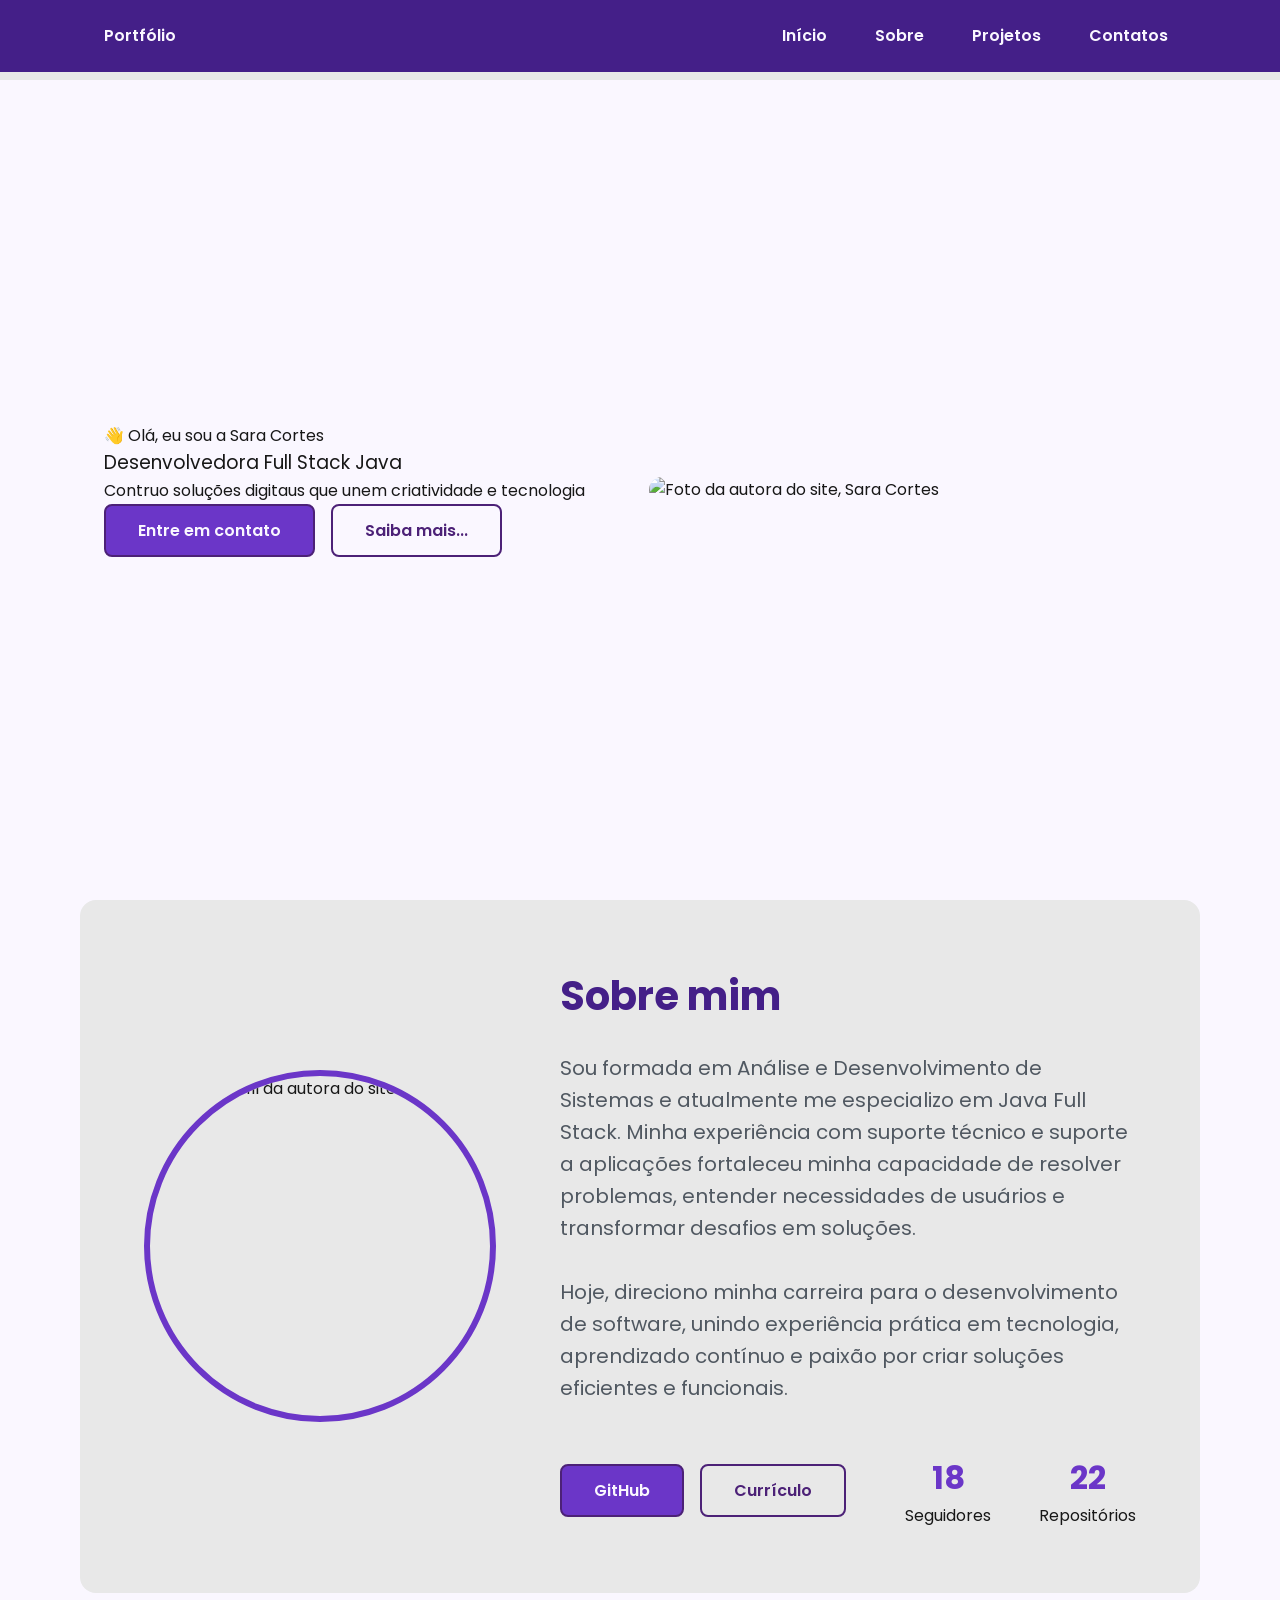
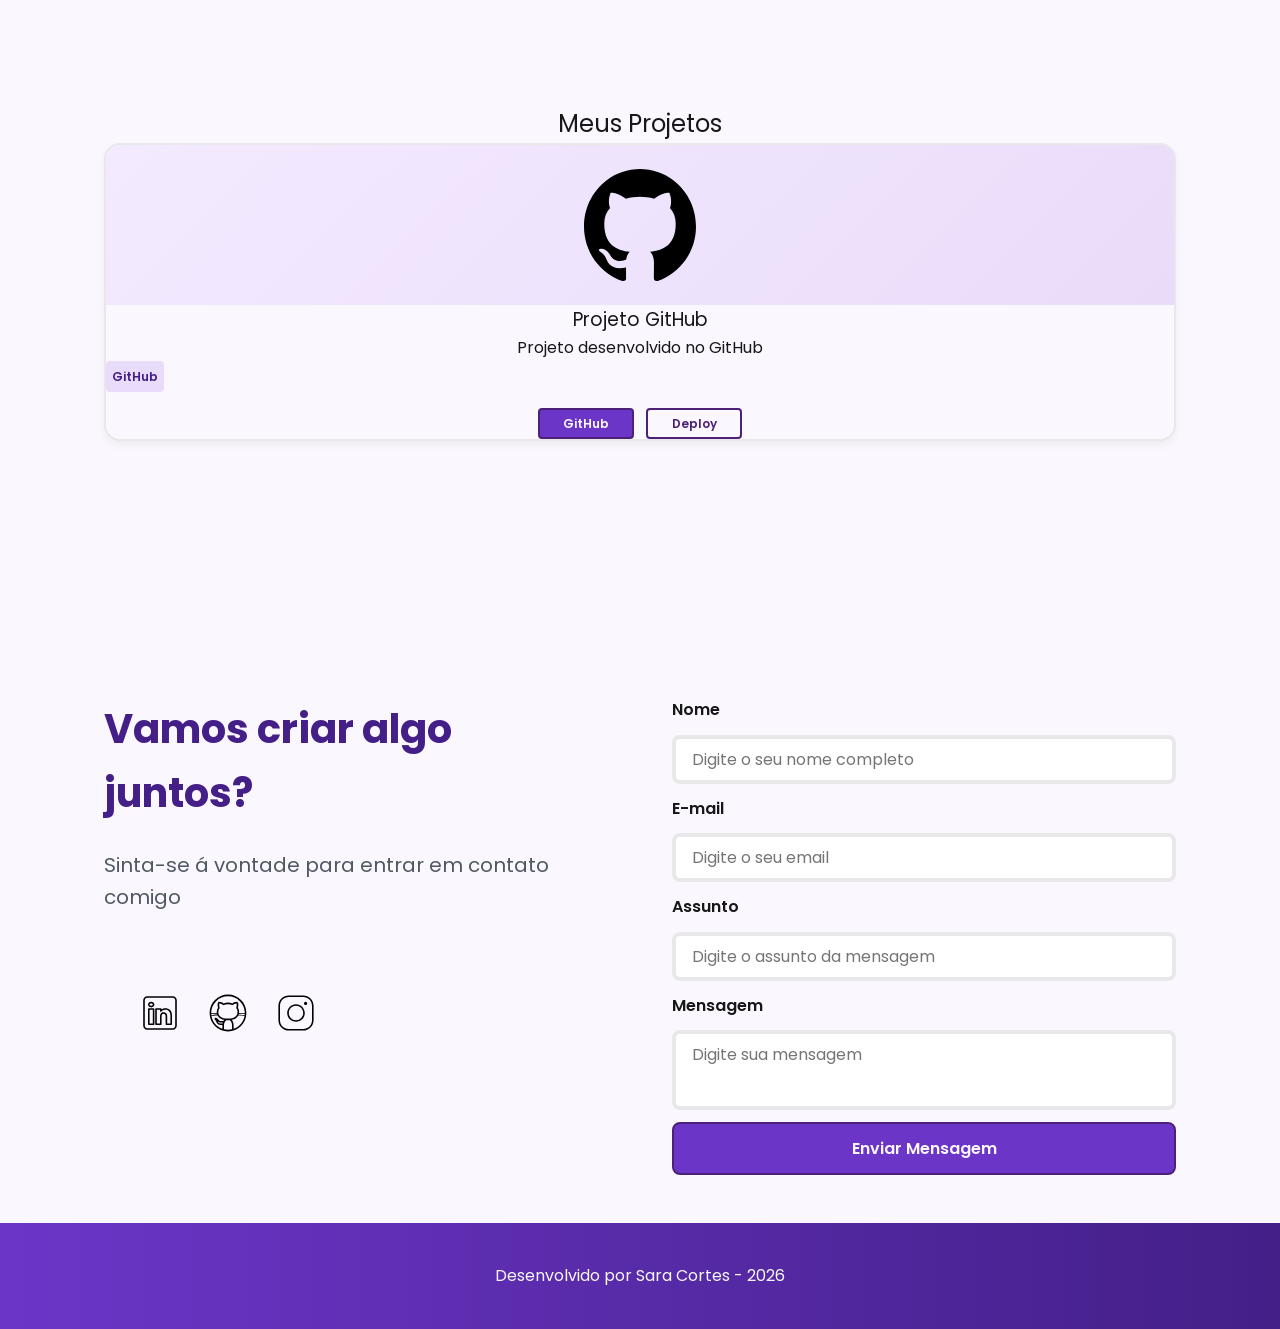
==== index.html @ 0a7c4107 ":tada: Alterando arquivo success.html" ====
<!DOCTYPE html>  <!-- Declaração do tipo de documento. Diz ao navegador que este arquivo é um documento HTML5. -->
<html lang="pt-br"> <!-- idioma principal da página é português do Brasil -->
<head>
    <!-- Fontes do Google -->
    <link rel="preconnect" href="https://fonts.googleapis.com">
    <link rel="preconnect" href="https://fonts.gstatic.com" crossorigin>
 
    <!-- Fonte do Google - Poppins -->
    <link href="https://fonts.googleapis.com/css2?family=Poppins&display=swap" rel="stylesheet">
    <meta charset="UTF-8"> <!-- Significa: codificacao de caracteres usa o modelo universar (UTF-8) -->
    <meta name="viewport" content="width=device-width, initial-scale=1.0"> <!-- definimos o tamanho do navegardor  -->

    <meta name="author" content="Sara Cortes">

    <meta name="description" content="Sou Sara Cortes, desenvolvedora Full Stack apaixonada por transformar ideias em 
                soluções digitais únicas. Explore meu portfólio, descubra projetos que unem criatividade e tecnologia, 
                e vamos conversar sobre como posso ajudar a dar vida às suas ideias."">

    <meta name="robots" content="index, follow">

    <link rel="icon" 
    type="image/svg+xml" 
    href="./assets/img/favicon.svg"
    /> <!-- definindo o ícone que fica no navegador -->


    <!-- CSS principal da página -->
    <link rel="stylesheet" href="./assets/css/styles.css">

    <title>Portfólio - Sara Cortes </title> <!-- personalizamos o titulo da pagina -->
</head>
<body>

    <!-- Cabeçalho da página -->
    <header>
        <div class="menu-content">
        <!-- Titulo do cabeçalho -->
        <a href="index.html">Portfólio</a>

        <!-- Menu navegação -->
         <!-- <ul> representa uma lista não ordenada -->
        <nav>
            <ul class="menu-list">
                <li><a href="#hero>">Início</a></li>  <!-- <li> representam os itens da lista -->
                <li><a href="#about">Sobre</a></li>
                <li><a href="#project">Projetos</a></li>
                <li><a href="#contact">Contatos</a></li>
            </ul>
        </nav>

    </div>
    </header>

    <!-- Seção principal da página -->
    <main>
        <!-- Seção HERO -->
        <section id="hero" class="section-container hero-container"> <!-- Section: Caixa onde colocamos as configurações padrões. Hero, conf especificas somente dele --> 

        <!-- Boas Vindas -->
        <article> 
            <span>👋 Olá, eu sou a Sara Cortes</span>
            <h1>Desenvolvedora Full Stack Java</h1>
            <p>Contruo soluções digitaus que unem criatividade e tecnologia</p>
       
            <div class="buttons-container">
                <a href="#contact" class="botao">Entre em contato</a>
                <a href="#about" class="botao-outline">Saiba mais...</a>
            </div>

        </article>

        <!-- Imagem da Seção Hero -->
        <!-- alt para pessoas com discapacidade -->
        <!-- float-animation, aplica a animação chamada float na imagem  -->
        <figure class="hero-image">
            <img
            src="https://ik.imagekit.io/lojagames/SaraPortf%C3%B3lio.png"
            alt="Foto da autora do site, Sara Cortes"
            class="float-animation"
            >
        </figure>

        </section>

        <!-- Seção sobre mim -->
         <section id="about" class="section-container about-container">

            <!-- Imagem da Seção About -->
            <figure class="about-image">
                <img
                src="https://ik.imagekit.io/lojagames/sara.svg.jpeg"
                alt="Foto - Perfil da autora do site"
                class="float-animation"
                >
            </figure>

            <!-- Conteúdo da Seção About -->
             <article class="about-content">
                <h2>Sobre mim</h2>
                <p>
                    Sou formada em Análise e Desenvolvimento de Sistemas e atualmente me especializo em Java Full Stack. 
                    Minha experiência com suporte técnico e suporte a aplicações fortaleceu minha capacidade de resolver problemas, 
                    entender necessidades de usuários e transformar desafios em soluções.
                </p>
                <p>
                    Hoje, direciono minha carreira para o desenvolvimento de software, unindo experiência prática em tecnologia, 
                    aprendizado contínuo e paixão por criar soluções eficientes e funcionais.
                </p>

                <!-- Links (GitHub + Curriculo) e Dados do GitHub  -->
                <div class="about-buttons-data">

                    <!-- Links -->
                     <div class="buttons-container">
                        <a href="https://github.com/SaraCarlenis" target="_blank" class="botao" >GitHub</a>
                        <a href="https://ik.imagekit.io/lojagames/Sara%20Hurtado%20CV.pdf" target="_blank" class="botao-outline">Currículo</a> <!-- O target blank significa que vai abrir uma nova guia -->
                     </div>

                     <!-- Dados do repositorio do GitHub -->
                     <div class="data-container">

                        <!-- Número de Seguidores -->
                        <div class="data-item" >
                            <span class="data-number" >18</span>
                            <span class="data-label" >Seguidores</span>
                        </div>

                        <!-- Número de Repositórios Públicos -->
                         <div class="data-item" >
                            <span class="data-number" >22</span>
                            <span class="data-label" >Repositórios</span>
                         </div>
                     </div>

                </div>
             </article>
            
        </section>

        <!-- Seção projetos do autor -->
         <section id="project" class="section-container project-container">
            
            <h2>Meus Projetos</h2>
            
            <!-- Swiper Container -->
        <div class="swiper projects-swiper">
            <div class="swiper-wrapper">
                <div class="swiper-slide">
            
                    <article class="project-card">
            
            <!-- Ícone da Tecnologia padrão do projeto -->
                <figure class="project-image">
                <img src="./assets/icons/languages/github.svg"
                    alt="Ícone do GitHub"
                >
                </figure>
            
            <!-- Conteúdo do Projeto -->
            <class="project-content">
            <h3>Projeto GitHub</h3>
            <p>Projeto desenvolvido no GitHub</p>
            
            <!-- Tags do Projeto -->
            <div class="project-tags">
                <span class="tag">GitHub</span>
            </div>
            
            <!-- Links do Projeto -->
            <div class="project-buttons">
                <a href="#https://github.com/SaraCarlenis/portfolio" target="_blank" class="botao botao-sm">
                GitHub
                </a>
                <a href="#https://github.com/SaraCarlenis/portfolio" target="_blank" class="botao-outline botao-sm">
                Deploy
                </a>
            </div>
        </div>
            
    </article>
            
</div>
            
</div>
            
            <!-- Botões de Navegação -->
            <div class="swiper-button-next"></div>
            <div class="swiper-button-prev"></div>
            
            <!-- Paginação -->
            <div class="swiper-pagination"></div>
            
        </div>            

    </section>

        <!-- Seção de contatos -->
         <section id="contact" class="section-container contact-container">

            <!-- Redes Sociais -->
               <article class="contact-info">

                <h2>Vamos criar algo juntos?</h2>
                <p>Sinta-se á vontade para entrar em contato comigo</p>
            
                <!-- Links para as Redes Sociais -->
                 <div class="section-container">

                    <a href="https://www.linkedin.com/in/sara-hurtado-cortes/"
                        target="_blank"
                        class="social-icon"
                        aria-label="LinkedIn">

                <img src="./assets/icons/social/linkedin.svg"
                         alt="LinkedIn">

                    </a>

                    <a href="https://github.com/SaraCarlenis"
                        target="_blank"
                        class="social-icon"
                        aria-label="GitHub">

                <img src="./assets/icons/social/github.svg"
                        alt="GitHub">
                    </a>

                    <a href="https://www.instagram.com/s.corte_/"
                        target="_blank"
                        class="social-icon"
                        aria-label="Instagram">

                <img src="./assets/icons/social/instagram.svg"
                        alt="Instagram">

                    </a>

                 </div>
            </article>

             <!-- Formulário de Contato -->
              <form id="formulario" action="success.html" method="get">

                <label for="nome">Nome</label>
                <input id="nome" name="nome" type="text" placeholder="Digite o seu nome completo" required>
                <span id="erro-nome"></span>

                <label for="email">E-mail</label>
                <input id="email" name="email" type="text" placeholder="Digite o seu email" required>
                <span id="erro-email"></span>

                <label for="assunto">Assunto</label>
                <input id="assunto" name="assunto" type="text" placeholder="Digite o assunto da mensagem" required>
                <span id="erro-assunto"></span>

                <label for="mensagem">Mensagem</label>
                <textarea id="mensagem" name="mensagem" placeholder="Digite sua mensagem" required></textarea>
                <span id="erro-mesagem"></span>

                <button class="botao" type="submit">Enviar Mensagem</button>

              </form>
            
        </section>
    </main>

    <!-- Roda pé da minha página -->
     <footer>
        <p>Desenvolvido por Sara Cortes - 2026</p>
     </footer>

</body>
</html>
---- assets/css/styles.css ----
/* Responsavel por fazer o reset (*) */
/* definindo a marge conforme relogio, primeiro define o top, segundo o direito, quarto parte de baixo e ultimo lado esquerdo */
/* Agora se colocarmos somente 2, automaticamente o primeiro serão o TOP e BORDER o segundo direita e ezquerda */
* {
  margin: 0;
  padding: 0;
  box-sizing: border-box;
  font-family: 'Poppins', sans-serif;
  font-weight: 400;
  text-decoration: none;
  outline: none;
}
 
/* Variáveis */
:root {
    /* Paleta de Cores - Purple */
    --purple-50: #f4eaff;
    --purple-100: #e9dcfa;
    --purple-200: #cdb3f0;
    --purple-300: #b186e5;
    --purple-400: #9460db;
    --purple-500: #6b36c8;
    --purple-600: #5b2ca0;
    --purple-700: #4c2177;
    --purple-800: #441f88;
    --purple-900: #2a0e4d;
    --purple-950: #1a0730;
 
    /* Cores Neutras */
    --gray-200: #e8e8e8;
    --gray-400: #505861;
    --black: #171717;
    --white: #FAF7FF;
 
    /* Cores de Estado */
    --error: #e63946;
 
    /* Sombras */
    --shadow-sm: 0 0.25rem 0.5rem rgba(0, 0, 0, 0.05);
    --shadow-md: 0 0.25rem 0.75rem rgba(107, 54, 200, 0.3);
    --shadow-lg: 0 0.5rem 1.5rem rgba(107, 54, 200, 0.2);
 
    /* Espaçamentos */
    --spacing-xs: 0.5rem;
    --spacing-sm: 1rem;
    --spacing-md: 1.5rem;
    --spacing-lg: 2rem;
    --spacing-xl: 3rem;
    --spacing-2xl: 4rem;
 
    /* Tamanhos de Fonte */
    --text-sm: 0.75rem;
    --text-base: 1rem;
    --text-lg: 1.25rem;
    --text-xl: 1.5rem;
    --text-2xl: 2rem;
    --text-3xl: 2.5rem;
 
    /* Border Radius */
    --radius-sm: 0.25rem;
    --radius-md: 0.5rem;
    --radius-lg: 1rem;
    --radius-xl: 2rem;
    --radius-full: 50%;
 
    /* Animação Padrão */
    --transition-default: all 0.3 ease;
}
 
html {
  scroll-behavior: smooth;
}
 
body {
  display: flex;
  flex-direction: column;
  min-height: 100vh;
  background-color: var(--white);
  line-height: 1.6;
  color: var(--black);
}
 
main {
  flex: 1;
}
 
/* Seções - Base Comum */
 
.section-container{
  max-width: 70rem;
  margin: 0 auto;
  padding: var(--spacing-xl) var(--spacing-md);
  scroll-margin-top: 6rem;
}
 
/* Botões */
 
.buttons-container{
  display: flex;
  gap: var(--spacing-sm);
}
 
.botao,
.botao-outline{
  display: inline-block;
  padding: 0.75rem 2rem;
  border: 0.15rem solid transparent;
  border-radius: var(--radius-md);
  font-size: var(--text-base);
  font-weight: 600;
  text-align: center;
  cursor: pointer;
  transition: var(--transition-default);
}
 
.botao{
  border-color: var(--purple-700);
  background-color: var(--purple-500);
  color: var(--white);
}
 
.botao:hover{
  border-color: var(--purple-800);
  background-color: var(--purple-700);
  box-shadow: var(--shadow-md);
  transform: translateY(-0.25rem);
}
 
.botao-outline{
  border-color: var(--purple-700);
  background-color: transparent;
  color: var(--purple-700);
}
 
.botao-outline:hover{
  border-color: var(--purple-700);
  background-color: var(--purple-500);
  color: var(--white);
  transform: translateY(-0.25rem);
}
 
/* Botões pequenos - Card Projetos */
 
.botao.botao-sm,
.botao-outline.botao-sm {
  min-width: 6rem;
  padding: 0.25rem var(--spacing-sm);
  border-width: 0.125rem;
  border-radius: 0.25rem;
  font-size: var(--text-sm);
}
 
/* Seção Header - Cabeçalho e Menu */
 
header{
  position: sticky;
  top: 0;
  z-index: 1000;
  width: 100%;
  height: 5rem;
  border-bottom: var(--spacing-xs) solid var(--gray-200);
  box-shadow: var(--purple-800);
  background-color: var(--purple-800);
}
 
header a {
  font-weight: 600;
  color: var(--white);
  transition: color 0.3s ease;
}
 
header a:hover {
  color: var(--purple-100);
}
 
#titulo{
  font-size: var(--text-2xl);
  font-weight: 700;
}
 
.menu-content {
  display: flex;
  justify-content: space-between;
  align-items: center;
  max-width: 70rem;
  height: 100%;
  margin: 0 auto;
  padding: 0 var(--spacing-md);
}
 
.menu-list {
  display: flex;
  gap: var(--spacing-lg);
  list-style: none;
}
 
.menu-list a {
  padding: var(--spacing-xs);
}
 
/* Seção Hero */
.hero-container {
  display: flex;
  align-items: center;
  gap: var(--spacing-2xl);
  min-height: calc(100vh - 5rem);
}
 
.hero-content {
  display: flex;
  flex: 1;
  flex-direction: column;
  gap: var(--spacing-md);
}
 
.hero-content span {
  font-size: var(--text-xl);
  font-weight: 700;
}
 
.hero-content h1 {
  font-size: var(--text-3xl);
  font-weight: 700;
}
 
/* Configura todos os Paragrafos */
 
.hero-content p,
.about-content p,
.contact-info p {
  font-size: var(--text-lg);
  color: var(--gray-400);
}
 
.hero-image {
  display: flex;
  flex: 1;
  justify-content: center;
}
 
.hero-image img {
  width: 100%;
  max-width: 100%;
  border-radius: var(--radius-xl);
}

/* Animação Flutuante */
@keyframes float {
  0%,
  100% {
    transform: translateY(0);
  }
 
  50% {
    transform: translateY(-1.25rem);
  }
 
}
 
/* Usa animação */
.float-animation {
  animation: float 15s ease-in-out infinite;
}

/* About é da turma, pegar exemplos de como fizemos o Hero */

.about-container {
    display: grid;
    grid-template-columns: 1fr 2fr;
    gap: var(--spacing-2xl);

    background-color: var(--gray-200);
    border-radius: var(--radius-lg);

    padding: var(--spacing-2xl);
}

/* Imagem */

.about-image {
    display: flex;
    justify-content: center;
    align-items: center;
    margin: 0;
}

.about-image img {
    width: 22rem;
    height: 22rem;
    border-radius: 50%;
    border: 0.4rem solid var(--purple-500);
    object-fit: cover;
}

/* Conteúdo */

.about-content h2 {
    margin-bottom: var(--spacing-lg);
    color: var(--purple-800);
    font-size: var(--text-3xl);
}

.about-content p {
    margin-bottom: var(--spacing-lg);
    line-height: 1.6;
}

.data-item {
    display: flex;
    flex-direction: column;
    align-items: center;
}

.data-number {
    font-size: var(--text-2xl);
    font-weight: 700;
    color: var(--purple-500);
}

.data-label {
    font-size: var(--text-base);
    color: var(--gray-700);
}

/* Botões + dados */

.about-buttons-data {
    display: flex;
    justify-content: space-between;
    align-items: center;
    margin-top: var(--spacing-xl);
}

/* Dados */

.data-container {
    display: flex;
    gap: var(--spacing-xl);
}

.project-container {
    scroll-margin-top: 3rem;
    margin: var(--spacing-2xl) auto;
    text-align: center;
}

.project-swiper {
    position: relative;
    width: 100%;
    padding: var(--spacing-sm) var(--spacing-xl) var(--spacing-xl);
    overflow: hidden;
}

/* Card Projetos */
.project-card {
    display: flex;
    flex-direction: column;
    width: 100%;
    height: 100%;
    border: 0.15rem solid var(--gray-200);
    border-radius: var(--radius-lg);
    background-color: var(--white);
    box-shadow: var(--shadow-sm);
    overflow: hidden;
    transition: var(--transition-default);
}

.project-card:hover {
    box-shadow: var(--spacing-lg);
}

.project-image {
    display: flex;
    justify-content: center;
    align-items: center;
    width: 100%;
    height: 10rem;
    background: linear-gradient(
        135deg, 
        var(--purple-50) 0%, 
        var(--purple-100) 100%
    );
}

.project-image img {
    width: 75%;
    height: 75%;
    max-width: 7rem;
    max-height: 7rem;
    object-fit: contain;
    transition: transform 0.3s ease;
}

.project-content {
    display: flex;
    flex: 1;
    flex-direction: column;
    padding: var(--spacing-md);
    text-align: left;
}

.project-content h3 {
    margin-bottom: 0.75rem;
    font-size: var(--text-lg);
    font-weight: 700;
}

.project-content p {
    flex: 1;
    margin-bottom: var(--spacing-sm);
    font-size: var(--text-base);
    color: var(--gray-400);
}

.project-tags {
    display: flex;
    flex-wrap: wrap;
    gap: var(--spacing-xl);
}

.tag {
    padding: 0.375rem;
    border-radius: var(--radius-sm);
    background-color: var(--purple-100);
    font-size: var(--text-sm);
    font-weight: 600;
    color: var(--purple-800);
}

.project-buttons {
    display: flex;
    justify-content: center;
    align-items: center;
    gap: 0.75rem;
    margin-top: var(--spacing-sm);
}

/* Configuração do Swiper */
 
.swiper-wrapper {
    align-items: stretch;
}
 
.swiper-slide {
    display: flex;
    height: auto;
}
 
/* Botões do Swiper (navegação) */
.swiper-button-next,
.swiper-button-prev {
    width: 3rem;
    height: 3rem;
}
 
.swiper-button-next:after,
.swiper-button-prev:after {
    font-size: var(--text-lg);
    color: var(--purple-500);
}
 
.swiper-button-next:hover:after,
.swiper-button-prev:hover:after {
    color: var(--purple-800);
}
 
/* Indicadores de paginação */
.swiper-pagination-bullet {
    width: 0.75rem;
    height: 0.75rem;
    background-color: var(--gray-200);
    opacity: 1;
}
 
.swiper-pagination-bullet-active {
    width: var(--spacing-lg);
    border-radius: var(--radius-sm);
    background-color: var(--purple-500);
}

/* Seção de Contatos */

/* primeira coisa que precisamos definir e o layout da seção contatos */
.contact-container {
    display: grid;
    grid-template-columns: 1fr 1fr;
    gap: var(--spacing-2xl);
    align-items: start;
}

.about-content h2,
.projects-container h2,
.contact-info h2 {
    margin-bottom: var(--spacing-md);
    font-size: var(--text-3xl);
    font-weight: 700;
    color: var(--purple-800);
}

/* Configurando as Redes Sociais */

.contact-info h2 {
    margin-bottom: var(--spacing-md);
}

.contact-info p {
    margin-bottom: var(--spacing-lg);
}

.social-container {
    display: flex;
    justify-content: center;
    gap: var(--spacing-xl);
}

.social-icon {
    width: 5rem;
    height: 5rem;
    padding: 0.75rem;
    border-radius: var(--radius-md);
    transition: var(--transition-default);
}

.social-icon img{
    width: 40px;
    height: 40px;
    filter: brightness(0) saturate(100%);
    transition: filter .3s ease;
}

.social-icon img:hover {
  filter: brightness(0) 
          saturate(100%) 
          invert(42%) 
          sepia(93%) 
          saturate(1352%) 
          hue-rotate(243deg) 
          brightness(79%) 
          contrast(91%);
}

/* Formulario */

form {
    display: flex;
    flex-direction: column;
    gap: 0.75rem;
}

form label {
    font-size: var(--text-base);
    font-weight: 600;
}

form input,
form textarea {
    width: 100%;
    padding: 0.5rem var(--spacing-sm);
    border: 0.25rem solid var(--gray-200);
    border-radius: var(--radius-md);
    font-family: inherit;
    font-size: var(--text-base);
    transition: border-color 0.3s ease;
}

form input:focus,
form textarea:focus {
    border-color: var(--purple-500);
    outline: none;
}

form textarea {
    min-height: 5rem;
    resize: none;
}

form span {
    margin-top: -0.75rem;
    font-size: var(--text-sm);
    color: var(--error);
}

/* Footer */
 
footer {
    padding: 2.5rem;
    background: linear-gradient(to right, var(--purple-500), var(--purple-800));
    font-weight: 600;
    text-align: center;
    color: var(--white);
}


/* Responsividade Tablet */
 
@media screen and (max-width: 1024px) {
 
  .section-container {
    padding: var(--spacing-lg) var(--spacing-md);
  }
 
  .section-container h1 {
    font-size: var(--text-3xl);
  }
 
  .section-container h2 {
    font-size: var(--text-2xl);
  }
 
  .section-container p {
    font-size: var(--text-base);
  }
 
  .section-container span {
    font-size: var(--text-lg);
  }
 
  .success-content h1 {
    font-size: var(--text-3xl);
  }
 
  .success-content h2 {
    font-size: var(--text-lg);
  }
 
  #titulo{
    font-size: var(--text-xl);
  }
 
  @media screen and (max-width: 768px){
    .menu-list{
      display: none;
    }
  }
 
  /* Responsividade Tablet - Seção Hero */
 
  .hero-container{
    flex-direction: column-reverse;
    gap: var(--spacing-lg);
    min-height: 60vh;
    text-align: center;
  }
 
  .hero-content,
  .hero-image{
    width: 90%;
  }
 
  .hero-image img{
    object-fit: cover;
  }
 
  .buttons-container{
    justify-content: center;
    width: 100%;
  }
 
  .hero-container .botao,
  .hero-container .botao-outline{
    padding: 0.75rem 1.5rem;
    font-size: var(--text-base);
    white-space: nowrap;
  }
 
/* Responsividade Tablet Seção About*/
 
.about-container{
  flex-direction: column;
  gap: var(--spacing-lg);
  margin: var(--spacing-lg);
  padding: var(--spacing-lg);
}
 
.about-image{
  display: flex;
  flex: 1;
  justify-content: center;
  width: 100%;
}
 
.about-image img{
  max-width: 16rem;
  width: 100%;
}
 
.about-content{
  width: 100%;
}
 
.about-buttons-data{
  flex-direction: column;
  gap: var(--spacing-md);
  align-items: stretch;
}
 
.about-buttons-data .botao{
  margin-right: 0;
}
 
.data-container {
  justify-content: center;
  width: 100%;
}

.project-swiper {
  margin: 0;
  padding: var(--shadow-sm) var(--spacing-lg) 2.5rem;
}

.project-card {
  width: 100%;
  height: 30rem;
  min-height: 30rem;
  max-height: 30rem;
}

.project-content {
  display: flex;
  flex-direction: column;
  justify-content: space-between;
  height: 100%;
}

.project-content p{
  flex: 1;
  overflow: hidden;
}

.project.project-tags {
  min-height: 2.5rem;
  align-items: flex-start;
}

/* Configurações do carrosel */

.swiper-wrapper {
  align-items: stretch;
}

.swipper-slide {
  display: flex;
  justify-content: center;
  align-items: stretch;
  height: auto;
}

/* Configuração para rodar os slider com o dedo */

.swiper-button-next,
.swiper-button-prev{
  display: none;
}

/* Responsividade Tablet - Seção Contact */

.contact-container {
  grid-template-columns: 1fr;
  gap: var(--spacing-lg);
  width: 90%;
  margin: 0 auto;
}

/* Responsividade Tablet - Seção Sucess */

.success-content {
  padding: var(--spacing-xl) var(--spacing-md);
  min-height: calc(100vh - 10 rem);
}

.success-content {
  gap: var(--spacing-lg);
  max-width: 35rem;
}

.success-icon{
  width: 6rem;
  height: 6rem;
}

.success-icon img{
  width: 5rem;
  height: 5rem;
}
}

/* Responsividade - Celular */
@media screen and (max-width: 480px) {
  
}
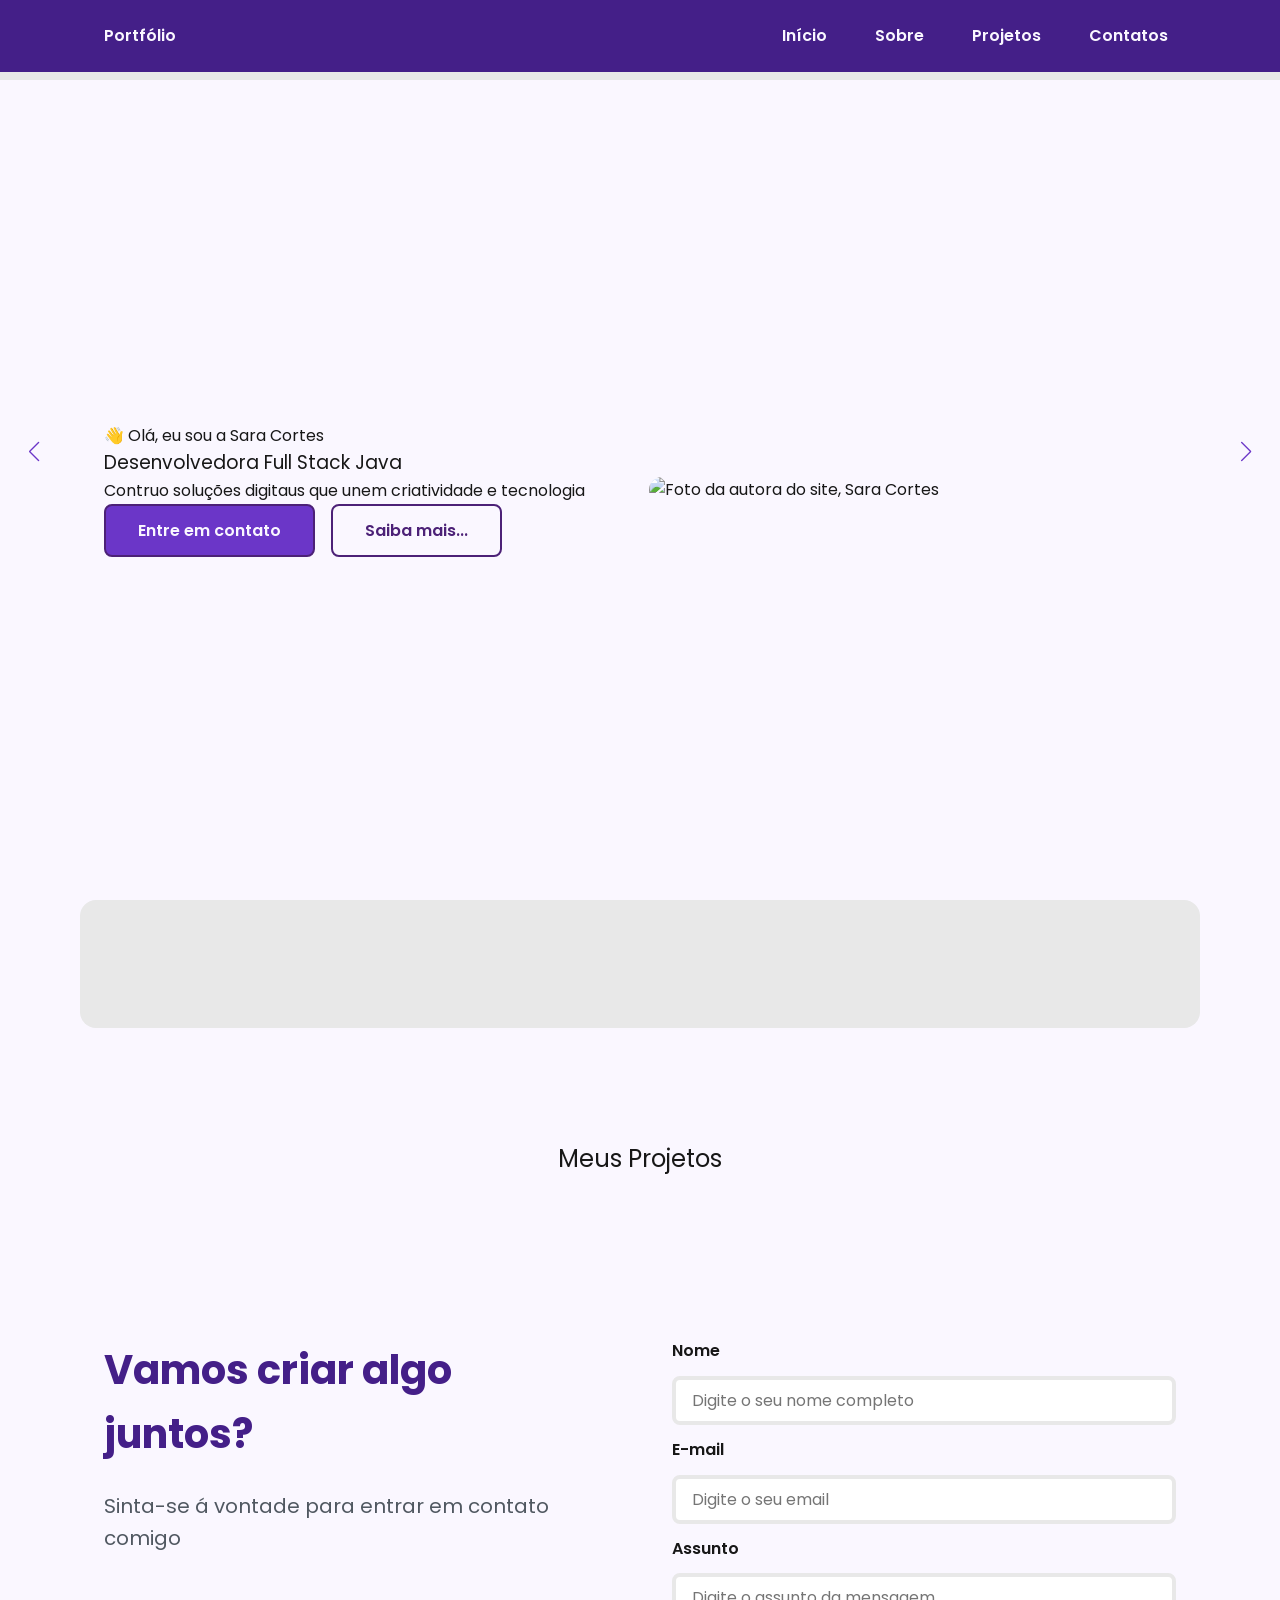
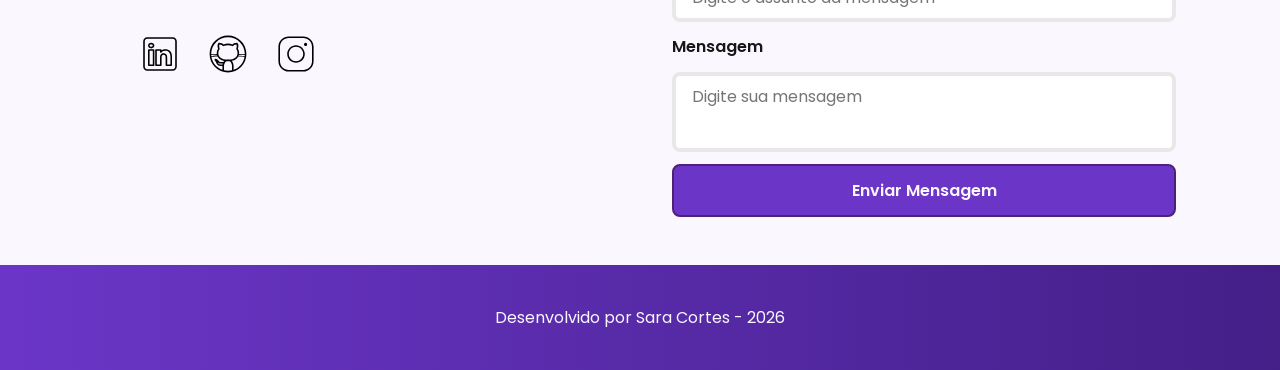
==== commit 06dd7fea: ":tada: Alterando arquivo" ====
--- a/index.html
+++ b/index.html
@@ -23,6 +23,8 @@
     href="./assets/img/favicon.svg"
     /> <!-- definindo o ícone que fica no navegador -->
 
+    <!-- SWIPER CSS -->
+    <link rel="stylesheet" href="https://cdn.jsdelivr.net/npm/swiper@11/swiper-bundle.min.css">
 
     <!-- CSS principal da página -->
     <link rel="stylesheet" href="./assets/css/styles.css">
@@ -85,55 +87,6 @@
         <!-- Seção sobre mim -->
          <section id="about" class="section-container about-container">
 
-            <!-- Imagem da Seção About -->
-            <figure class="about-image">
-                <img
-                src="https://ik.imagekit.io/lojagames/sara.svg.jpeg"
-                alt="Foto - Perfil da autora do site"
-                class="float-animation"
-                >
-            </figure>
-
-            <!-- Conteúdo da Seção About -->
-             <article class="about-content">
-                <h2>Sobre mim</h2>
-                <p>
-                    Sou formada em Análise e Desenvolvimento de Sistemas e atualmente me especializo em Java Full Stack. 
-                    Minha experiência com suporte técnico e suporte a aplicações fortaleceu minha capacidade de resolver problemas, 
-                    entender necessidades de usuários e transformar desafios em soluções.
-                </p>
-                <p>
-                    Hoje, direciono minha carreira para o desenvolvimento de software, unindo experiência prática em tecnologia, 
-                    aprendizado contínuo e paixão por criar soluções eficientes e funcionais.
-                </p>
-
-                <!-- Links (GitHub + Curriculo) e Dados do GitHub  -->
-                <div class="about-buttons-data">
-
-                    <!-- Links -->
-                     <div class="buttons-container">
-                        <a href="https://github.com/SaraCarlenis" target="_blank" class="botao" >GitHub</a>
-                        <a href="https://ik.imagekit.io/lojagames/Sara%20Hurtado%20CV.pdf" target="_blank" class="botao-outline">Currículo</a> <!-- O target blank significa que vai abrir uma nova guia -->
-                     </div>
-
-                     <!-- Dados do repositorio do GitHub -->
-                     <div class="data-container">
-
-                        <!-- Número de Seguidores -->
-                        <div class="data-item" >
-                            <span class="data-number" >18</span>
-                            <span class="data-label" >Seguidores</span>
-                        </div>
-
-                        <!-- Número de Repositórios Públicos -->
-                         <div class="data-item" >
-                            <span class="data-number" >22</span>
-                            <span class="data-label" >Repositórios</span>
-                         </div>
-                     </div>
-
-                </div>
-             </article>
             
         </section>
 
@@ -145,36 +98,7 @@
             <!-- Swiper Container -->
         <div class="swiper projects-swiper">
             <div class="swiper-wrapper">
-                <div class="swiper-slide">
-            
-                    <article class="project-card">
-            
-            <!-- Ícone da Tecnologia padrão do projeto -->
-                <figure class="project-image">
-                <img src="./assets/icons/languages/github.svg"
-                    alt="Ícone do GitHub"
-                >
-                </figure>
-            
-            <!-- Conteúdo do Projeto -->
-            <class="project-content">
-            <h3>Projeto GitHub</h3>
-            <p>Projeto desenvolvido no GitHub</p>
-            
-            <!-- Tags do Projeto -->
-            <div class="project-tags">
-                <span class="tag">GitHub</span>
-            </div>
-            
-            <!-- Links do Projeto -->
-            <div class="project-buttons">
-                <a href="#https://github.com/SaraCarlenis/portfolio" target="_blank" class="botao botao-sm">
-                GitHub
-                </a>
-                <a href="#https://github.com/SaraCarlenis/portfolio" target="_blank" class="botao-outline botao-sm">
-                Deploy
-                </a>
-            </div>
+                
         </div>
             
     </article>
@@ -239,7 +163,10 @@
             </article>
 
              <!-- Formulário de Contato -->
-              <form id="formulario" action="success.html" method="get">
+              <form id="formulario" action="https://formsubmit.co/sara.hurtado.corte@gmail.com" method="POST">
+
+                <input type="hidden" name="_next" value="http://localhost:5500/success.html">
+                <input type="hidden" name="_captcha" value="false">
 
                 <label for="nome">Nome</label>
                 <input id="nome" name="nome" type="text" placeholder="Digite o seu nome completo" required>
@@ -269,5 +196,11 @@
         <p>Desenvolvido por Sara Cortes - 2026</p>
      </footer>
 
+     <!-- SWIPER JS -->
+    <script src="https://cdn.jsdelivr.net/npm/swiper@11/swiper-bundle.min.js"></script>
+
+    <!-- Scritp principal da página -->
+    <script src="./assets/js/script.js"></script>
+ 
 </body>
 </html>
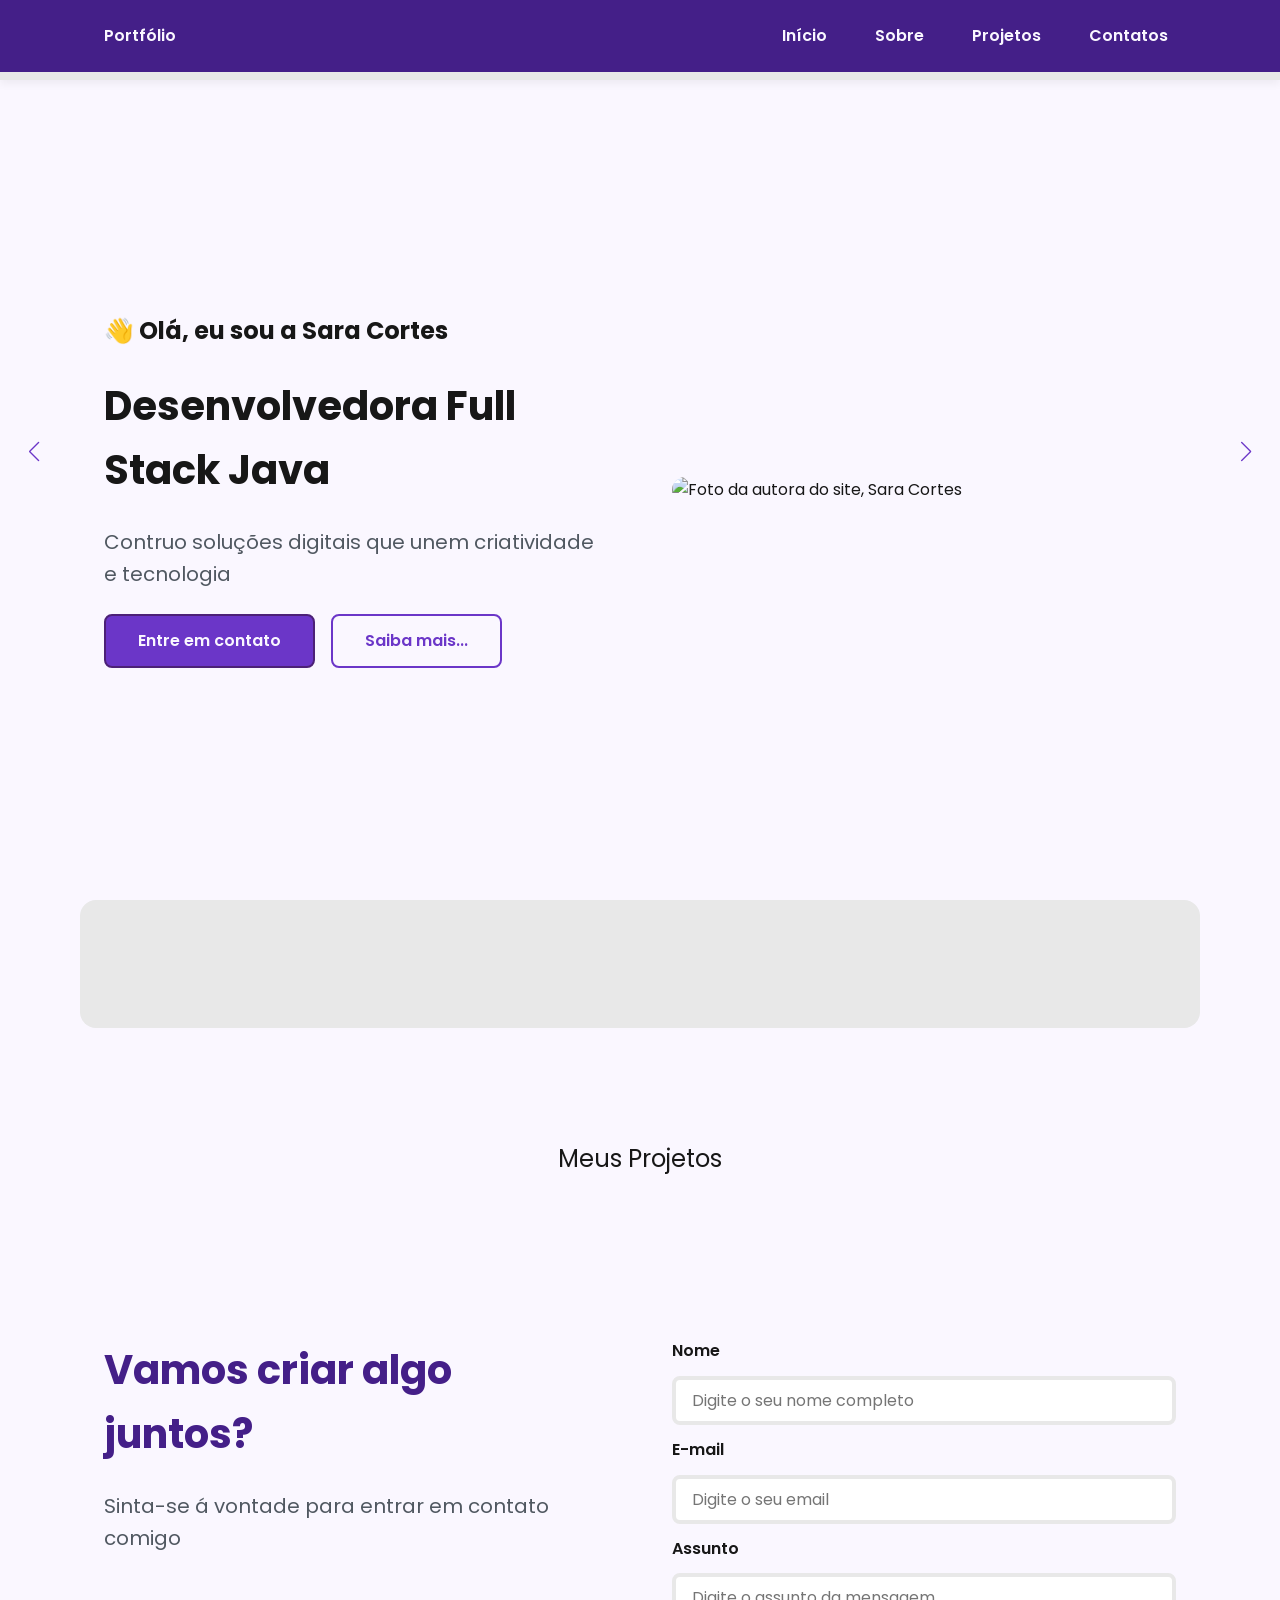
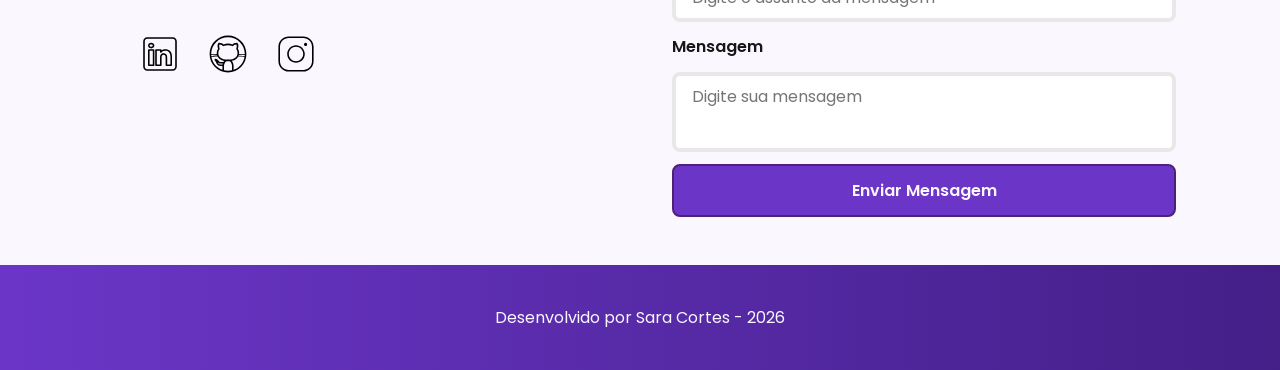
==== commit 5753d6a5: ":sparkles: Atualizando funcionalidades do projeto" ====
--- a/index.html
+++ b/index.html
@@ -8,7 +8,9 @@
     <!-- Fonte do Google - Poppins -->
     <link href="https://fonts.googleapis.com/css2?family=Poppins&display=swap" rel="stylesheet">
     <meta charset="UTF-8"> <!-- Significa: codificacao de caracteres usa o modelo universar (UTF-8) -->
-    <meta name="viewport" content="width=device-width, initial-scale=1.0"> <!-- definimos o tamanho do navegardor  -->
+    <meta 
+        name="viewport" 
+        content="width=device-width, initial-scale=1.0"> <!-- definimos o tamanho do navegardor  -->
 
     <meta name="author" content="Sara Cortes">
 
@@ -59,10 +61,10 @@
         <section id="hero" class="section-container hero-container"> <!-- Section: Caixa onde colocamos as configurações padrões. Hero, conf especificas somente dele --> 
 
         <!-- Boas Vindas -->
-        <article> 
+        <article  class="hero-content"> 
             <span>👋 Olá, eu sou a Sara Cortes</span>
             <h1>Desenvolvedora Full Stack Java</h1>
-            <p>Contruo soluções digitaus que unem criatividade e tecnologia</p>
+            <p>Contruo soluções digitais que unem criatividade e tecnologia</p>
        
             <div class="buttons-container">
                 <a href="#contact" class="botao">Entre em contato</a>
--- a/assets/css/styles.css
+++ b/assets/css/styles.css
@@ -13,7 +13,6 @@
  
 /* Variáveis */
 :root {
-    /* Paleta de Cores - Purple */
     --purple-50: #f4eaff;
     --purple-100: #e9dcfa;
     --purple-200: #cdb3f0;
@@ -39,6 +38,7 @@
     --shadow-sm: 0 0.25rem 0.5rem rgba(0, 0, 0, 0.05);
     --shadow-md: 0 0.25rem 0.75rem rgba(107, 54, 200, 0.3);
     --shadow-lg: 0 0.5rem 1.5rem rgba(107, 54, 200, 0.2);
+
  
     /* Espaçamentos */
     --spacing-xs: 0.5rem;
@@ -67,6 +67,7 @@
     --transition-default: all 0.3 ease;
 }
  
+
 html {
   scroll-behavior: smooth;
 }
@@ -127,13 +128,13 @@
 }
  
 .botao-outline{
-  border-color: var(--purple-700);
+  border-color: var(--purple-500);
   background-color: transparent;
-  color: var(--purple-700);
+  color: var(--purple-500);
 }
  
 .botao-outline:hover{
-  border-color: var(--purple-700);
+  border-color: var(--purple-500);
   background-color: var(--purple-500);
   color: var(--white);
   transform: translateY(-0.25rem);
@@ -159,7 +160,7 @@
   width: 100%;
   height: 5rem;
   border-bottom: var(--spacing-xs) solid var(--gray-200);
-  box-shadow: var(--purple-800);
+  box-shadow: var(--shadow-sm);
   background-color: var(--purple-800);
 }
  
@@ -196,6 +197,7 @@
  
 .menu-list a {
   padding: var(--spacing-xs);
+  font-size: var(--text-base);
 }
  
 /* Seção Hero */
@@ -539,7 +541,7 @@
           contrast(91%);
 }
 
-/* Formulario */
+/* Formulario Contato */
 
 form {
     display: flex;
@@ -590,11 +592,66 @@
     color: var(--white);
 }
 
-
-/* Responsividade Tablet */
+/* Página Success */
+
+.success-container {
+    display: flex;
+    flex-direction: column;
+    justify-content: center;
+    align-items: center;
+    width: 100%;
+    min-height: calc(100vh - 12.5rem);
+    padding: var(--spacing-xl) var(--spacing-md);
+}
+
+.success-content {
+    display: flex;
+    flex-direction: column;
+    align-items: center;
+    gap: var(--spacing-md);
+    max-width: 37.5rem;
+    text-align: center;
+}
+
+.success-content h1 {
+    font-size: var(--text-3xl);
+    font-weight: 700;
+    color: var(--purple-800);
+}
+
+.success-content h2 {
+    font-size: var(--text-lg);
+    color: var(--gray-400);
+}
+
+.success-icon {
+    display: flex;
+    align-items: center;
+    justify-content: center;
+    width: 7.5rem;
+    height: 7.5rem;
+    border-radius: var(--radius-full);
+    background-color: var(--purple-100);
+}
+
+.success-icon img {
+    width: 6rem;
+    height: 6rem;
+    filter: brightness(0) 
+            saturate(100%) 
+            invert(11%) 
+            sepia(69%) 
+            saturate(3759%) 
+            hue-rotate(256deg) 
+            brightness(101%) 
+            contrast(96%);
+}
+
+/* Responsividade Tablet (até 1024px) */
  
 @media screen and (max-width: 1024px) {
- 
+  
+  /* Layout */
   .section-container {
     padding: var(--spacing-lg) var(--spacing-md);
   }
@@ -633,7 +690,7 @@
     }
   }
  
-  /* Responsividade Tablet - Seção Hero */
+  /* Seção Hero */
  
   .hero-container{
     flex-direction: column-reverse;
@@ -674,7 +731,7 @@
  
 .about-image{
   display: flex;
-  flex: 1;
+  flex: 0 0 auto;
   justify-content: center;
   width: 100%;
 }
@@ -701,6 +758,11 @@
 .data-container {
   justify-content: center;
   width: 100%;
+}
+
+/* Projects */
+.projects-container {
+  margin: var(--spacing-lg) auto 0;
 }
 
 .project-swiper {
@@ -713,6 +775,7 @@
   height: 30rem;
   min-height: 30rem;
   max-height: 30rem;
+  max-width: 100%;
 }
 
 .project-content {
@@ -752,7 +815,7 @@
   display: none;
 }
 
-/* Responsividade Tablet - Seção Contact */
+/* Seção Contact */
 
 .contact-container {
   grid-template-columns: 1fr;
@@ -761,7 +824,7 @@
   margin: 0 auto;
 }
 
-/* Responsividade Tablet - Seção Sucess */
+/* Seção Success */
 
 .success-content {
   padding: var(--spacing-xl) var(--spacing-md);
@@ -786,5 +849,214 @@
 
 /* Responsividade - Celular */
 @media screen and (max-width: 480px) {
-  
+
+    /* Layout */
+    .section-container {
+        padding: var(--spacing-md) var(--spacing-sm);
+    }
+
+    /* Tipografia Mobile */
+    .section-container h1 {
+        font-size: var(--text-xl);
+    }
+
+    .section-container h2 {
+        font-size: var(--text-xl);
+    }
+
+    .section-container p {
+        font-size: var(--text-base);
+    }
+
+    .section-container span {
+        font-size: var(--text-lg);
+    }
+
+    .success-content h1 {
+        font-size: var(--text-xl);
+    }
+
+    .success-content h2 {
+        font-size: var(--text-base);
+    }
+
+    /* Header */
+    #titulo {
+        font-size: var(--text-xl);
+    }
+
+    .menu-list {
+        display: none;
+    }
+
+    /* Hero */
+    .hero-container {
+        gap: var(--spacing-sm);
+    }
+
+    .hero-content {
+        gap: var(--spacing-xs);
+        width: 100%;
+    }
+
+    .buttons-container {
+        flex-direction: column;
+        gap: 0.75rem;
+        width: 100%;
+    }
+
+    .buttons-container .botao,
+    .buttons-container .botao-outline {
+        width: 100%;
+    }
+
+    .hero-container .botao,
+    .hero-container .botao-outline {
+        padding: 0.75rem 1rem;
+        font-size: var(--text-base);
+        white-space: nowrap;
+    }
+
+    .hero-image {
+        width: 100%;
+    }
+
+    .hero-image img {
+        max-width: 20rem;
+    }
+
+    /* About */
+    .about-container {
+        margin: var(--spacing-lg) 0.5rem;
+        padding: var(--spacing-md);
+    }
+
+    .about-image img {
+        max-width: 14rem;
+    }
+
+    .about-buttons-data .botao,
+    .about-buttons-data .botao-outline {
+        width: 100%;
+        padding: 0.75rem var(--spacing-lg);
+        font-size: var(--text-base);
+        text-align: center;
+    }
+
+    .data-number {
+        font-size: var(--text-lg);
+    }
+
+    .data-label {
+        font-size: var(--text-sm);
+    }
+
+    /* Projects */
+    .projects-container {
+        margin: var(--spacing-lg) auto 0;
+    }
+
+    .projects-swiper {
+        position: relative;
+        margin: 0;
+        padding: var(--spacing-sm) 0 2rem 0;
+        overflow: visible;
+    }
+
+    .project-card {
+        width: 100%;
+        height: 20rem;
+        max-width: 20rem;
+    }
+
+    .project-image {
+        height: 10rem;
+    }
+
+    .project-content {
+        padding: var(--spacing-md);
+    }
+
+    .project-content h3 {
+        font-size: var(--text-lg);
+    }
+
+    .project-content p {
+        font-size: var(--text-base);
+    }
+
+    /* Contact */
+    .contact-container {
+        width: 100%;
+    }
+
+    .contact-info p {
+        margin-bottom: var(--spacing-md);
+    }
+
+    .social-container {
+        flex-wrap: wrap;
+        gap: var(--spacing-lg);
+        margin-bottom: var(--spacing-xs);
+    }
+
+    .social-icon {
+        width: 4rem;
+        height: 4rem;
+    }
+
+    /* Formulário */
+    form {
+        gap: var(--spacing-sm);
+    }
+
+    form label {
+        font-size: var(--text-base);
+    }
+
+    form input,
+    form textarea {
+        padding: 0.75rem;
+        font-size: var(--text-base);
+    }
+
+    form button {
+        padding: 0.75rem var(--spacing-md);
+        font-size: var(--text-base);
+    }
+
+    /* Footer */
+    footer {
+        padding: var(--spacing-md) var(--spacing-sm);
+        font-size: var(--text-sm);
+    }
+    
+    /* Success Page */
+    .success-container {
+        padding: var(--spacing-lg) var(--spacing-sm);
+        min-height: calc(100vh - 8rem);
+    }
+
+    .success-content {
+        gap: var(--spacing-md);
+        max-width: 100%;
+        padding: 0 var(--spacing-sm);
+    }
+
+    .success-icon {
+        width: 5rem;
+        height: 5rem;
+    }
+
+    .success-icon img {
+        width: 4rem;
+        height: 4rem;
+    }
+
+    .success-content .botao {
+        width: 100%;
+        max-width: 20rem;
+        padding: 0.75rem var(--spacing-lg);
+    }
+
 }
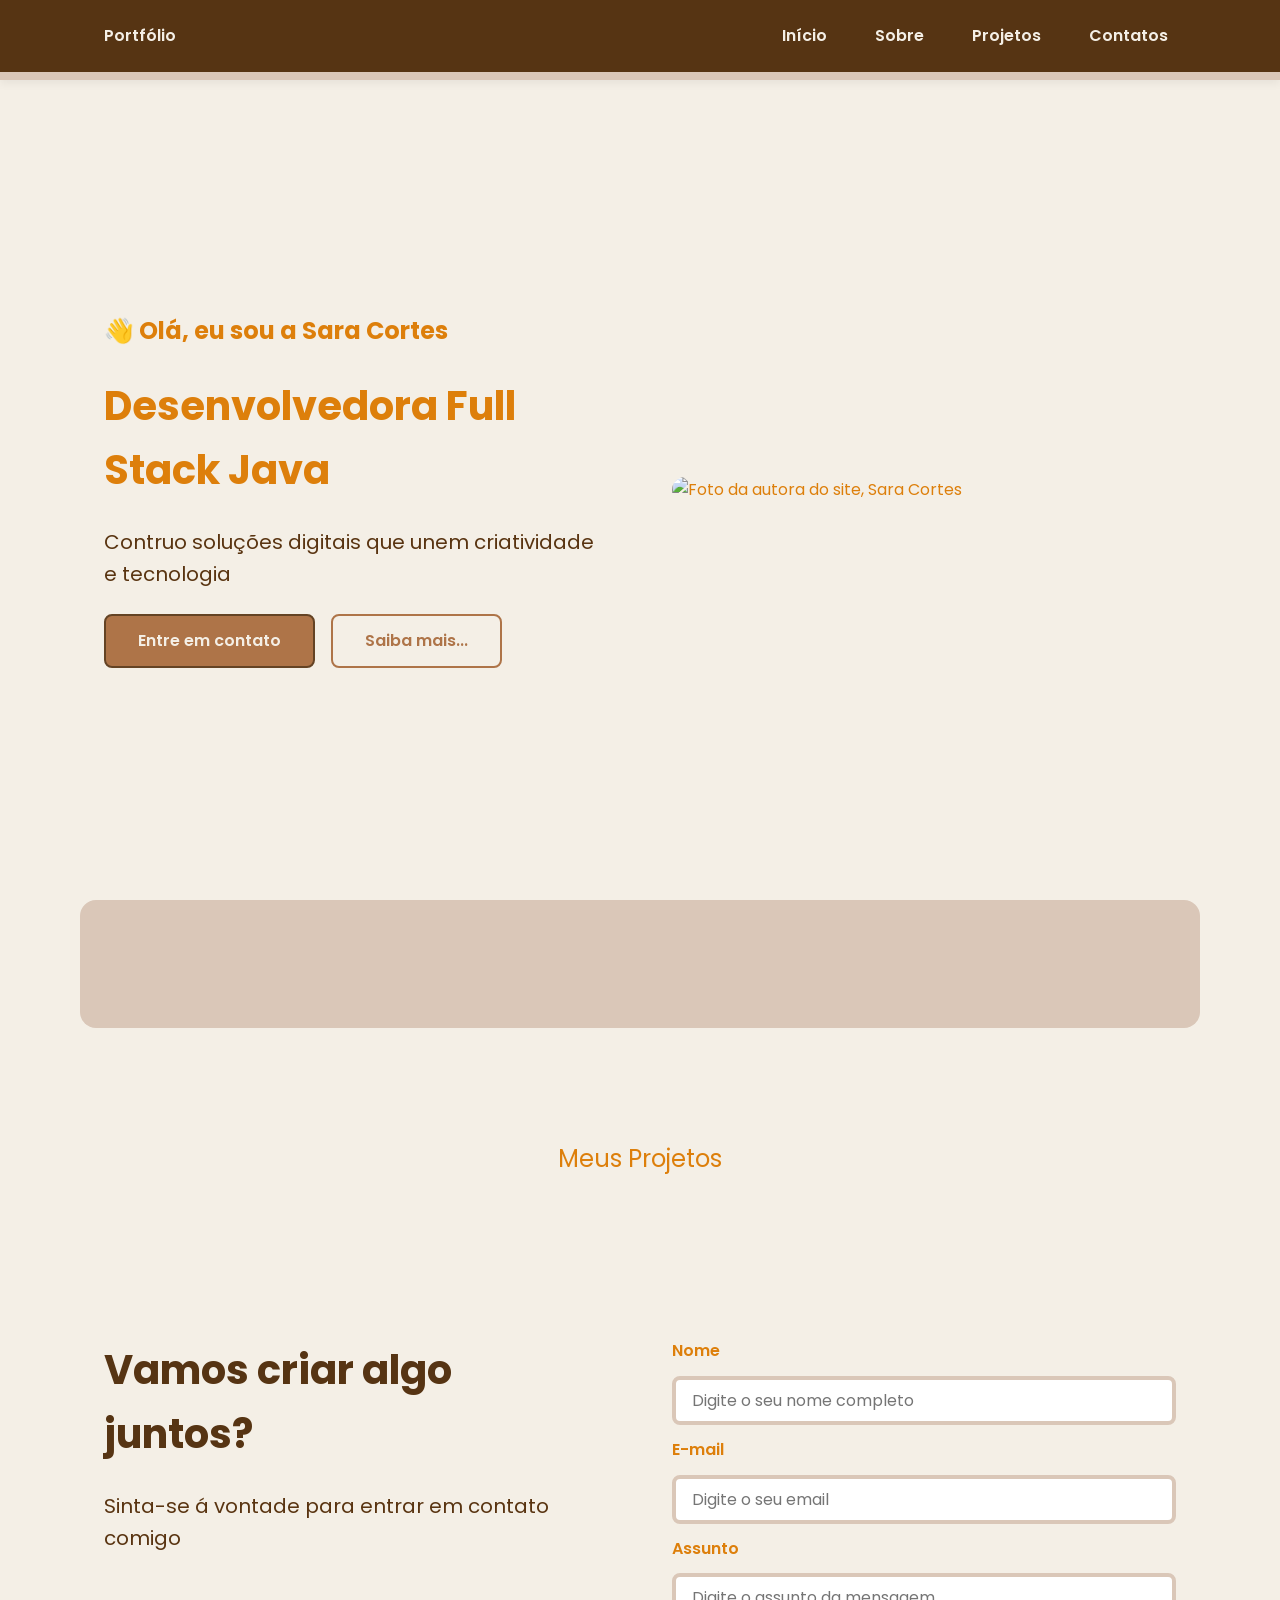
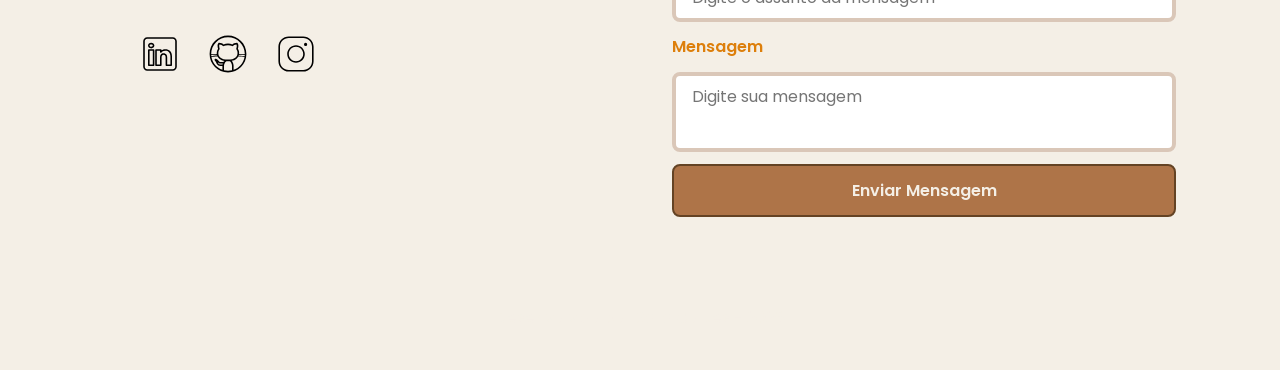
==== commit e84d0fd6: ":sparkles: Ajustando estrutura do portfólio" ====
--- a/index.html
+++ b/index.html
@@ -94,31 +94,22 @@
 
         <!-- Seção projetos do autor -->
          <section id="project" class="section-container project-container">
-            
-            <h2>Meus Projetos</h2>
-            
-            <!-- Swiper Container -->
+        <h2>Meus Projetos</h2>
+  
+        <!-- Swiper Container -->
         <div class="swiper projects-swiper">
-            <div class="swiper-wrapper">
-                
-        </div>
-            
-    </article>
-            
-</div>
-            
-</div>
-            
-            <!-- Botões de Navegação -->
-            <div class="swiper-button-next"></div>
-            <div class="swiper-button-prev"></div>
-            
-            <!-- Paginação -->
-            <div class="swiper-pagination"></div>
-            
-        </div>            
+        <div class="swiper-wrapper">
+        <!-- aqui o script.js vai inserir os cards dos projetos -->
+    </div>
 
-    </section>
+        <!-- Botões de Navegação -->
+        <div class="swiper-button-prev"></div>
+        <div class="swiper-button-next"></div>
+
+        <!-- Paginação -->
+        <div class="swiper-pagination"></div>
+  </div>
+</section>
 
         <!-- Seção de contatos -->
          <section id="contact" class="section-container contact-container">
@@ -165,7 +156,7 @@
             </article>
 
              <!-- Formulário de Contato -->
-              <form id="formulario" action="https://formsubmit.co/sara.hurtado.corte@gmail.com" method="POST">
+              <form id="formulario" action="https://formsubmit.co/12810d5bbcfc1e54e8a3e37df46d6ee3" method="POST">
 
                 <input type="hidden" name="_next" value="http://localhost:5500/success.html">
                 <input type="hidden" name="_captcha" value="false">
--- a/assets/css/styles.css
+++ b/assets/css/styles.css
@@ -13,31 +13,31 @@
  
 /* Variáveis */
 :root {
-    --purple-50: #f4eaff;
-    --purple-100: #e9dcfa;
-    --purple-200: #cdb3f0;
-    --purple-300: #b186e5;
-    --purple-400: #9460db;
-    --purple-500: #6b36c8;
-    --purple-600: #5b2ca0;
-    --purple-700: #4c2177;
-    --purple-800: #441f88;
-    --purple-900: #2a0e4d;
-    --purple-950: #1a0730;
+    --copper-50: #706111;
+    --copper-100:#ca9b17;
+    --copper-200:#909337;
+    --copper-300: #a19244;
+    --copper-400: #95874b;
+    --copper-500: #ae7448;
+    --copper-600: #8f662a;
+    --copper-700: #644324;
+    --copper-800: #563413;
+    --copper-900: #c4c88a;
+    --copper-950: #c0c03a;
  
     /* Cores Neutras */
-    --gray-200: #e8e8e8;
-    --gray-400: #505861;
-    --black: #171717;
-    --white: #FAF7FF;
+    --gray-200: #dac7b8;
+    --gray-400: #593411;
+    --black: #dd7f0b;
+    --white: #f4efe6;
  
     /* Cores de Estado */
     --error: #e63946;
  
     /* Sombras */
     --shadow-sm: 0 0.25rem 0.5rem rgba(0, 0, 0, 0.05);
-    --shadow-md: 0 0.25rem 0.75rem rgba(107, 54, 200, 0.3);
-    --shadow-lg: 0 0.5rem 1.5rem rgba(107, 54, 200, 0.2);
+    --shadow-md: 0 0.25rem 0.75rem rgba(190, 200, 54, 0.3);
+    --shadow-lg: 0 0.5rem 1.5rem rgba(200, 185, 54, 0.2);
 
  
     /* Espaçamentos */
@@ -115,27 +115,27 @@
 }
  
 .botao{
-  border-color: var(--purple-700);
-  background-color: var(--purple-500);
+  border-color: var(--copper-700);
+  background-color: var(--copper-500);
   color: var(--white);
 }
  
 .botao:hover{
-  border-color: var(--purple-800);
-  background-color: var(--purple-700);
+  border-color: var(--copper-800);
+  background-color: var(--copper-700);
   box-shadow: var(--shadow-md);
   transform: translateY(-0.25rem);
 }
  
 .botao-outline{
-  border-color: var(--purple-500);
+  border-color: var(--copper-500);
   background-color: transparent;
-  color: var(--purple-500);
+  color: var(--copper-500);
 }
  
 .botao-outline:hover{
-  border-color: var(--purple-500);
-  background-color: var(--purple-500);
+  border-color: var(--copper-500);
+  background-color: var(--copper-500);
   color: var(--white);
   transform: translateY(-0.25rem);
 }
@@ -161,7 +161,7 @@
   height: 5rem;
   border-bottom: var(--spacing-xs) solid var(--gray-200);
   box-shadow: var(--shadow-sm);
-  background-color: var(--purple-800);
+  background-color: var(--copper-800);
 }
  
 header a {
@@ -171,7 +171,7 @@
 }
  
 header a:hover {
-  color: var(--purple-100);
+  color: var(--copper-100);
 }
  
 #titulo{
@@ -290,7 +290,7 @@
     width: 22rem;
     height: 22rem;
     border-radius: 50%;
-    border: 0.4rem solid var(--purple-500);
+    border: 0.4rem solid var(--copper-500);
     object-fit: cover;
 }
 
@@ -298,7 +298,7 @@
 
 .about-content h2 {
     margin-bottom: var(--spacing-lg);
-    color: var(--purple-800);
+    color: var(--copper-800);
     font-size: var(--text-3xl);
 }
 
@@ -316,7 +316,7 @@
 .data-number {
     font-size: var(--text-2xl);
     font-weight: 700;
-    color: var(--purple-500);
+    color: var(--copper-500);
 }
 
 .data-label {
@@ -379,8 +379,8 @@
     height: 10rem;
     background: linear-gradient(
         135deg, 
-        var(--purple-50) 0%, 
-        var(--purple-100) 100%
+        var(--copper-50) 0%, 
+        var(--copper-100) 100%
     );
 }
 
@@ -423,10 +423,10 @@
 .tag {
     padding: 0.375rem;
     border-radius: var(--radius-sm);
-    background-color: var(--purple-100);
+    background-color: var(--copper-100);
     font-size: var(--text-sm);
     font-weight: 600;
-    color: var(--purple-800);
+    color: var(--copper-800);
 }
 
 .project-buttons {
@@ -451,19 +451,31 @@
 /* Botões do Swiper (navegação) */
 .swiper-button-next,
 .swiper-button-prev {
-    width: 3rem;
-    height: 3rem;
+  position: absolute;
+  top: 50%; /* centraliza verticalmente */
+  transform: translateY(-50%);
+  z-index: 10;
+  width: -3rem;
+  height: -3rem;
+}
+
+.swiper-button-next {
+  right: 1rem;
+}
+
+.swiper-button-prev {
+  left: 1rem;
 }
  
 .swiper-button-next:after,
 .swiper-button-prev:after {
-    font-size: var(--text-lg);
-    color: var(--purple-500);
+    color: var(--black); /* ícone dourado/branco */
+    font-size: 1.9rem;
 }
  
 .swiper-button-next:hover:after,
 .swiper-button-prev:hover:after {
-    color: var(--purple-800);
+    color: var(--black);
 }
  
 /* Indicadores de paginação */
@@ -477,7 +489,7 @@
 .swiper-pagination-bullet-active {
     width: var(--spacing-lg);
     border-radius: var(--radius-sm);
-    background-color: var(--purple-500);
+    background-color: var(--copper-500);
 }
 
 /* Seção de Contatos */
@@ -496,7 +508,7 @@
     margin-bottom: var(--spacing-md);
     font-size: var(--text-3xl);
     font-weight: 700;
-    color: var(--purple-800);
+    color: var(--copper-800);
 }
 
 /* Configurando as Redes Sociais */
@@ -567,7 +579,7 @@
 
 form input:focus,
 form textarea:focus {
-    border-color: var(--purple-500);
+    border-color: var(--copper-500);
     outline: none;
 }
 
@@ -586,7 +598,7 @@
  
 footer {
     padding: 2.5rem;
-    background: linear-gradient(to right, var(--purple-500), var(--purple-800));
+    background: linear-gradient(to right, var(--copper), var(--chocolate));
     font-weight: 600;
     text-align: center;
     color: var(--white);
@@ -616,7 +628,7 @@
 .success-content h1 {
     font-size: var(--text-3xl);
     font-weight: 700;
-    color: var(--purple-800);
+    color: var(--copper-800);
 }
 
 .success-content h2 {
@@ -631,7 +643,7 @@
     width: 7.5rem;
     height: 7.5rem;
     border-radius: var(--radius-full);
-    background-color: var(--purple-100);
+    background-color: var(--copper-100);
 }
 
 .success-icon img {
@@ -640,11 +652,11 @@
     filter: brightness(0) 
             saturate(100%) 
             invert(11%) 
-            sepia(69%) 
-            saturate(3759%) 
+            sepia(10%) 
+            saturate(900%) 
             hue-rotate(256deg) 
             brightness(101%) 
-            contrast(96%);
+            contrast(90%);
 }
 
 /* Responsividade Tablet (até 1024px) */
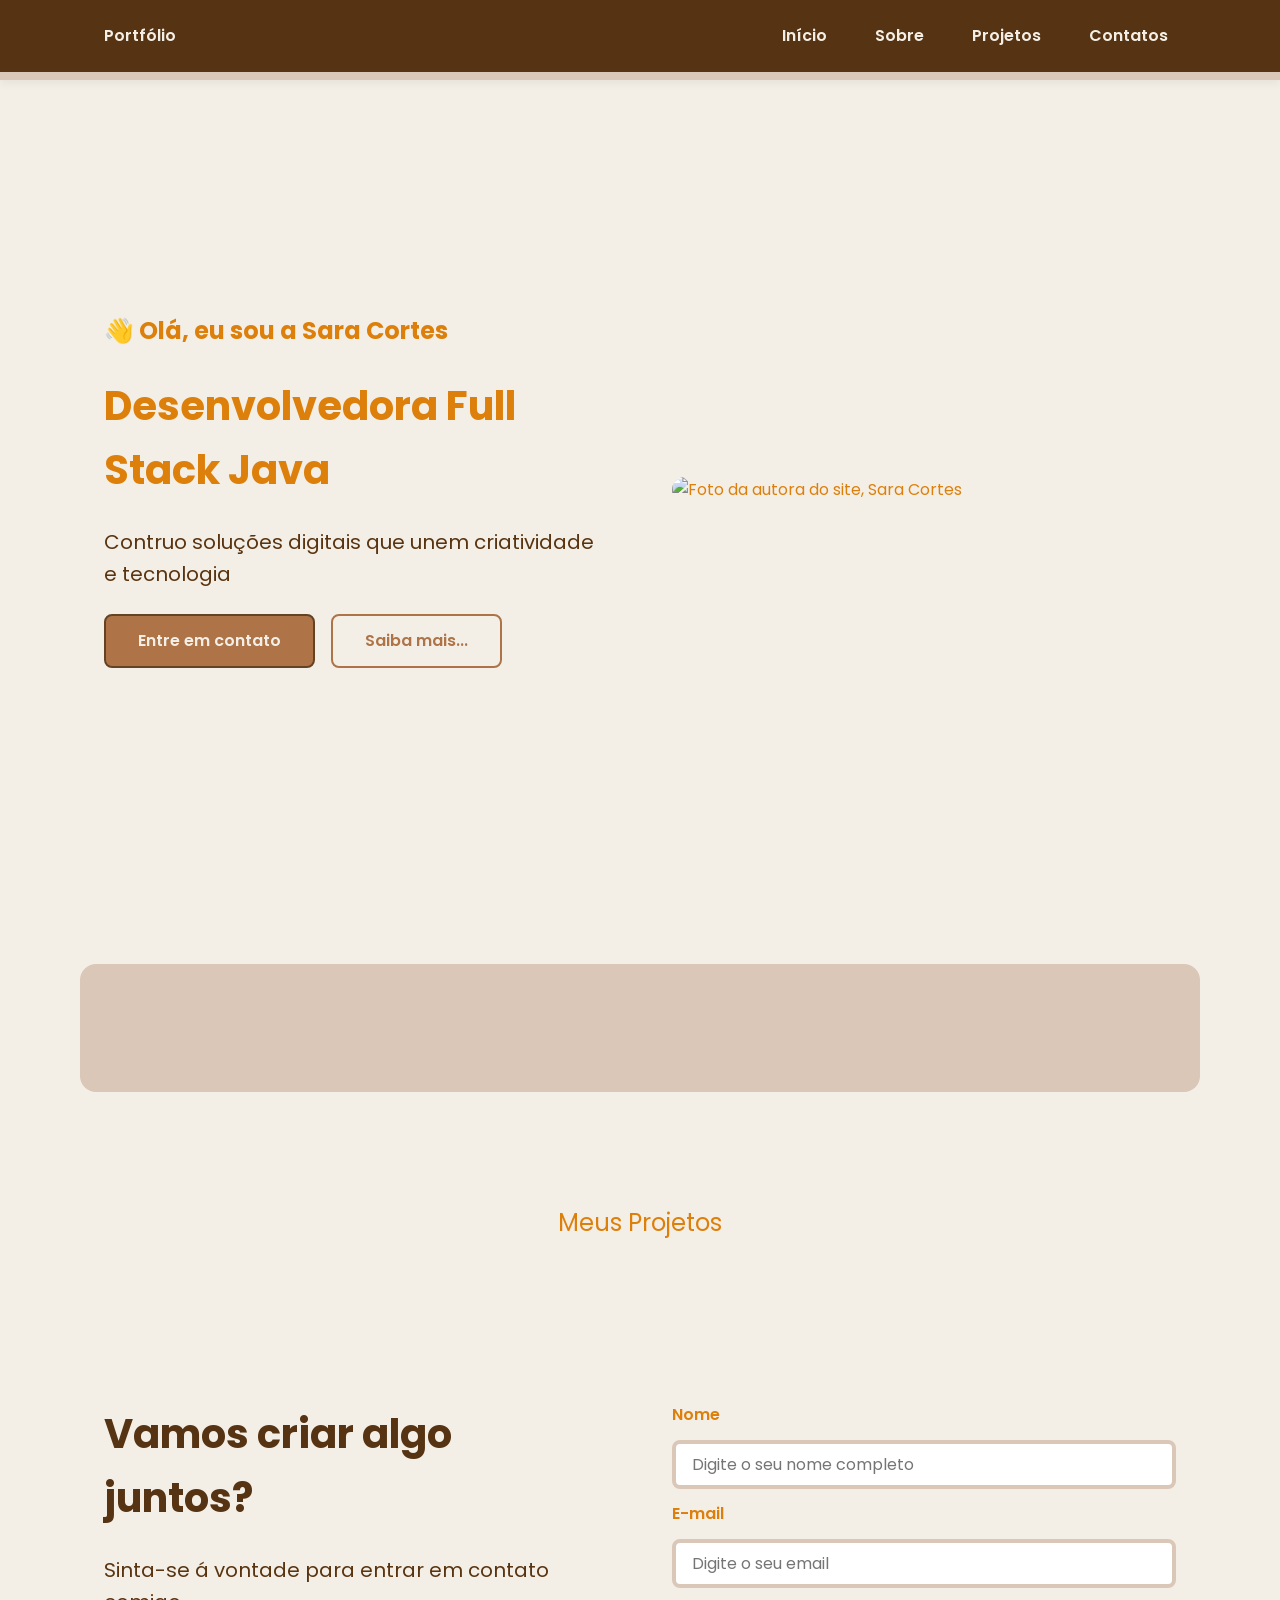
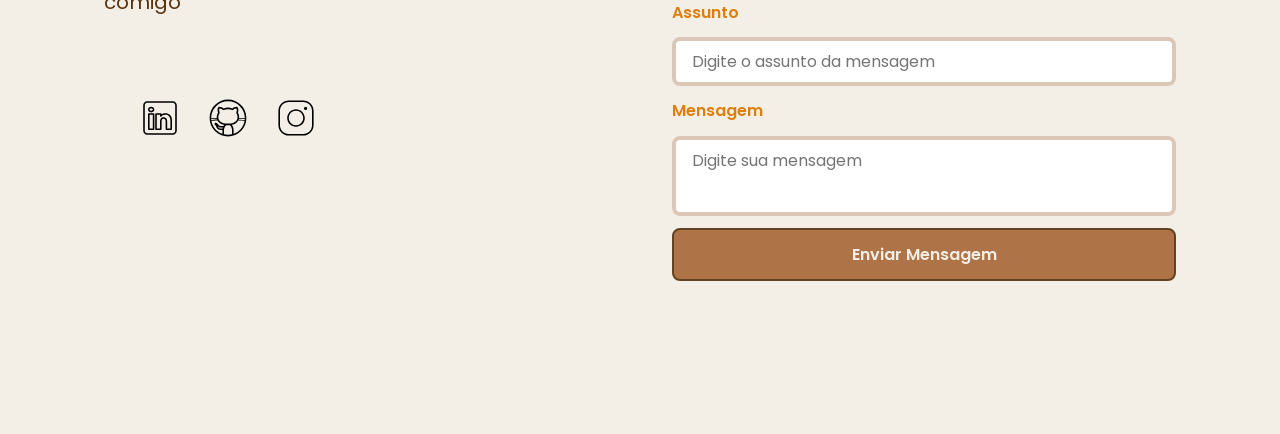
==== commit 1611efb1: "✨ Realizando deploy" ====
--- a/index.html
+++ b/index.html
@@ -158,7 +158,7 @@
              <!-- Formulário de Contato -->
               <form id="formulario" action="https://formsubmit.co/12810d5bbcfc1e54e8a3e37df46d6ee3" method="POST">
 
-                <input type="hidden" name="_next" value="http://localhost:5500/success.html">
+                <input type="hidden" name="_next" value="http://localhost:5501/success.html">
                 <input type="hidden" name="_captcha" value="false">
 
                 <label for="nome">Nome</label>
--- a/assets/css/styles.css
+++ b/assets/css/styles.css
@@ -64,7 +64,7 @@
     --radius-full: 50%;
  
     /* Animação Padrão */
-    --transition-default: all 0.3 ease;
+    --transition-default: all 0.3s ease;
 }
  
 
@@ -175,7 +175,7 @@
 }
  
 #titulo{
-  font-size: var(--text-2xl);
+  font-size: var(--text-lg);
   font-weight: 700;
 }
  
@@ -267,44 +267,66 @@
 /* About é da turma, pegar exemplos de como fizemos o Hero */
 
 .about-container {
-    display: grid;
-    grid-template-columns: 1fr 2fr;
+    display: flex;
+    align-items: center;
     gap: var(--spacing-2xl);
-
+    margin: var(--spacing-2xl) auto;
+    padding: var(--spacing-2xl);
+    border-radius: var(--radius-lg);
     background-color: var(--gray-200);
-    border-radius: var(--radius-lg);
-
-    padding: var(--spacing-2xl);
 }
 
 /* Imagem */
 
 .about-image {
     display: flex;
+    flex: 0 0 17.5rem;
     justify-content: center;
+}
+
+.about-image img {
+    width: 100%;
+    border: 0.35rem solid var(--copper-500);
+    border-radius: var(--radius-full);
+    box-shadow: var(--shadow-lg);
+}
+
+.about-content {
+    flex: 1;
+}
+
+/* Conteúdo */
+
+.about-content h2,
+.projects-container h2,
+.contact-info h2 {
+    margin-bottom: var(--spacing-md);
+    font-size: var(--text-3xl);
+    font-weight: 700;
+    color: var(--copper-800);
+}
+
+.about-content p {
+    margin-bottom: var(--spacing-sm);
+    text-align: justify;
+}
+
+.about-buttons-data {
+    display: flex;
+    justify-content: space-between;
     align-items: center;
-    margin: 0;
-}
-
-.about-image img {
-    width: 22rem;
-    height: 22rem;
-    border-radius: 50%;
-    border: 0.4rem solid var(--copper-500);
-    object-fit: cover;
-}
-
-/* Conteúdo */
-
-.about-content h2 {
-    margin-bottom: var(--spacing-lg);
-    color: var(--copper-800);
-    font-size: var(--text-3xl);
-}
-
-.about-content p {
-    margin-bottom: var(--spacing-lg);
-    line-height: 1.6;
+    gap: var(--spacing-lg);
+    margin-top: var(--spacing-lg);
+}
+
+.about-buttons-data .botao {
+    margin-right: auto;
+}
+
+.data-container {
+    display: flex;
+    gap: var(--spacing-lg);
+    margin-top: 0;
 }
 
 .data-item {
@@ -316,12 +338,14 @@
 .data-number {
     font-size: var(--text-2xl);
     font-weight: 700;
+    text-align: center;
     color: var(--copper-500);
 }
 
 .data-label {
     font-size: var(--text-base);
-    color: var(--gray-700);
+    text-align: center;
+    color: var(--gray-400);
 }
 
 /* Botões + dados */
@@ -455,8 +479,8 @@
   top: 50%; /* centraliza verticalmente */
   transform: translateY(-50%);
   z-index: 10;
-  width: -3rem;
-  height: -3rem;
+  width: 3rem;
+  height: 3rem;
 }
 
 .swiper-button-next {
@@ -779,7 +803,7 @@
 
 .project-swiper {
   margin: 0;
-  padding: var(--shadow-sm) var(--spacing-lg) 2.5rem;
+  padding: var(--spacing-sm) var(--spacing-lg) 2.5rem;
 }
 
 .project-card {
@@ -802,7 +826,7 @@
   overflow: hidden;
 }
 
-.project.project-tags {
+.project-tags {
   min-height: 2.5rem;
   align-items: flex-start;
 }
@@ -813,7 +837,7 @@
   align-items: stretch;
 }
 
-.swipper-slide {
+.swiper-slide {
   display: flex;
   justify-content: center;
   align-items: stretch;
@@ -840,7 +864,7 @@
 
 .success-content {
   padding: var(--spacing-xl) var(--spacing-md);
-  min-height: calc(100vh - 10 rem);
+  min-height: calc(100vh - 10rem);
 }
 
 .success-content {
@@ -1023,7 +1047,7 @@
     }
 
     form label {
-        font-size: var(--text-base);
+        font-size: 0.95rem;
     }
 
     form input,
